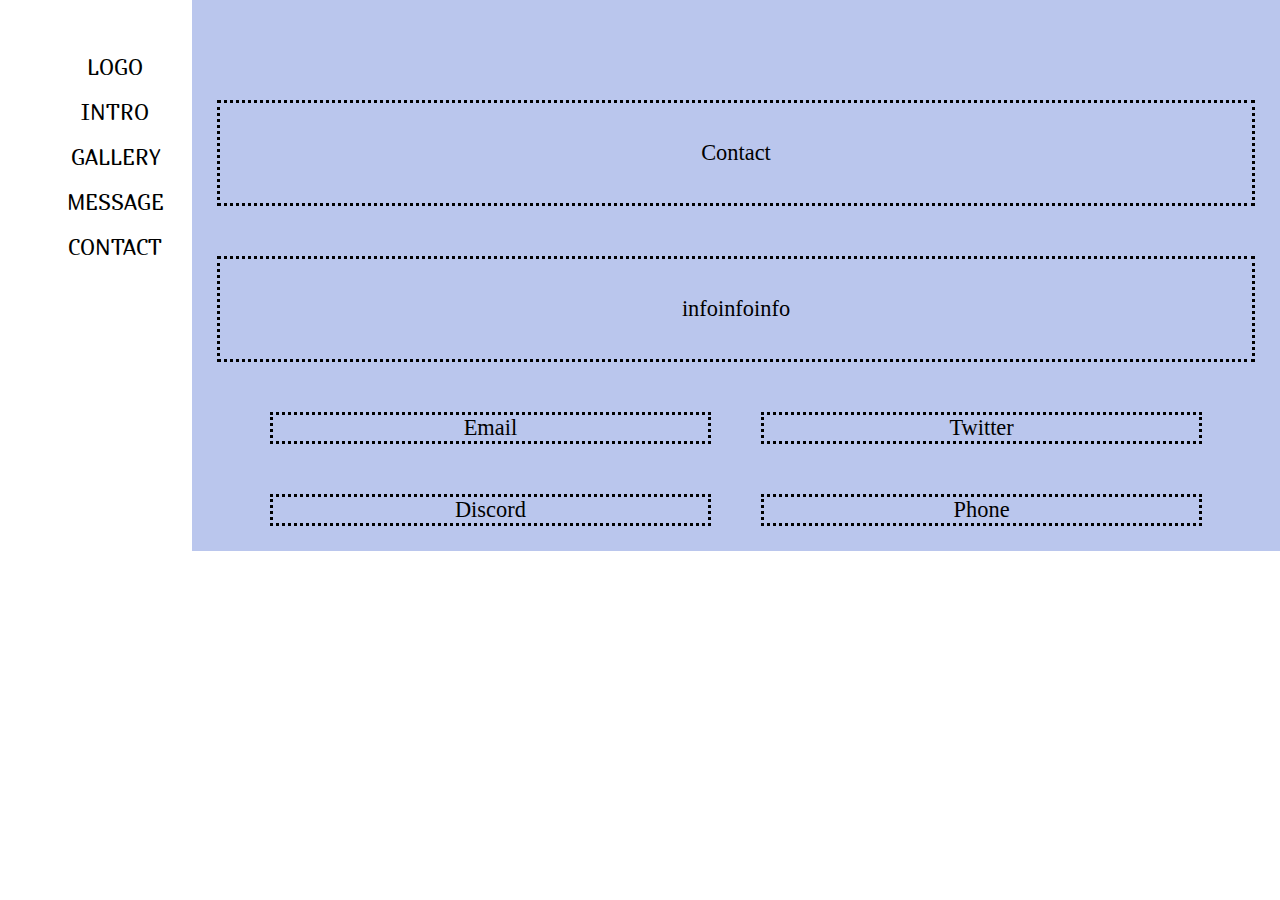
==== portfoliosite/contact.html @ 655b3042 "update" ====
<!DOCTYPE html>

<head>
</head>
	<link rel="stylesheet" href="css/@copy2style.css">
	<link href="https://fonts.googleapis.com/css2?family=Marmelad&family=Ubuntu:wght@300&display=swap" rel="stylesheet">
<body>
	<aside>
		<ul class="list">
			<li class="item" id="idlogo">Logo</li>
			<li class="item">Intro</li>
			<li class="item">Gallery</li>
			<li class="item">Message</li>
			<li class="item">Contact</li>
		</ul>
	</aside>

	<contact>
		<ul class="list">
			<li class="item" id="idcontact">Contact</li>
			<li class="item" id="idinfo">infoinfoinfo</li>
			<li class="item" id="idemail">Email</li>
			<li class="item" id="idtwitter">Twitter</li>
			<li class="item" id="iddiscord">Discord</li>
			<li class="item" id="idphone">Phone</li>
		</ul>
	</contact>
</body>
---- portfoliosite/css/@copy2style.css ----
/*remove list dots*/
ul{
	margin: 0;
 	padding: 0;
	list-style: none;
}

/*grid for structure*/
body {
	margin: 0;
	display:grid;
	grid-template-columns: 15% auto;
	grid-template-rows: 1fr 50px;
	grid-template-areas: "nav cont"
						 "footer footer";
}

/*grid area*/
aside{
	grid-area: nav;
}

int-main{
	grid-area: cont;
}

footer{
	grid-area: footer;
}

gallery{
	grid-area: cont;
}

/*list container - intro*/
int-main .list{
	padding-top: 100px;
	padding-left: 50px;
	padding-right: 50px;
	background-color: rgba(186, 198, 237, 0.5);
	display: flex;
	flex-direction: row-reverse;
	height: 100%;
	justify-content: center;
	align-items: center;
}

aside .list{
	/*background-color: #B4DAEB;*/
	color: #000000;
	/*text-shadow: 2px 2px 4px #000000;*/
	padding-top: 45px;
	padding-bottom: 45px;
	display: flex;
	flex-direction: column;
	height: 100%;
	justify-content: flex-start;

}

footer .list{
	background-color: lightblue;
	display: flex;
	height: 100%;
	justify-content: center;
	align-items: center;
}

/*list container - gallery*/
gallery .list{
/*	background-color: lightpink;
	display: grid;
	grid-template-columns: 1fr 1fr;
	grid-template-rows: repeat(2, 1fr);*/
}

/*list container - contact*/
contact .list{
	background-color: #BAC6ED;
	display:flex;
	height: 100%;
	flex-wrap: wrap;
	/*flex-direction: column;*/
	justify-content: center;
}


/*content definition*/
aside .item{
	padding: 10px 15px;
	text-transform: uppercase;
	text-align: center;
	font-size: 1.3em;
	min-width: 200px;
	font-family: 'Marmelad', sans-serif;
}

int-main .item{
	font-size: 1.3em;
	padding: 20px;
	font-family: 'Ubuntu', sans-serif;
	line-height: 1.5;
}

gallery .item{
	padding: 2em;
	border-radius: .3em;
	box-shadow: 10px 10px 30px rgba(0,0,0,0.1);
	margin-top: 0;
}

contact .item{
	font-size: 1.4em;
	border-style: dotted;
	margin: 25px;
	text-align: center;
}


/*id definition*/


#idlogo{
	/*margin-bottom: 50px;*/
}

#idlogo img{
	width: 100%;
	visibility: hidden;
	/*min-width: 200px;*/
}

#dumbhead{
	margin: 20px;
	display: flex;
	border-style: dotted;
	width: 100%;
	height: 200px;
	text-align: center; 
	align-items: center;
	/*why the width didnt show in exact size?*/
}

#idcontact{
	margin-top: 100px;
	width: 100%;
	height: 100px;
	line-height: 100px;
	/*text-align: center;*/
	vertical-align: middle;
}

#idinfo{
	/*margin-top: 50px;*/
	width: 100%;
	height: 100px;
	line-height: 100px;
	text-align: center;
	vertical-align: middle;
}

#idemail{
	/*margin: 30px;*/
	width: 40%;
	min-width: 300px;
}

#idtwitter{
	width: 40%;
	min-width: 300px;
}

#iddiscord{
	width:40%;
	min-width: 300px;
}

#idphone{
	width: 40%;
	min-width: 300px;
}
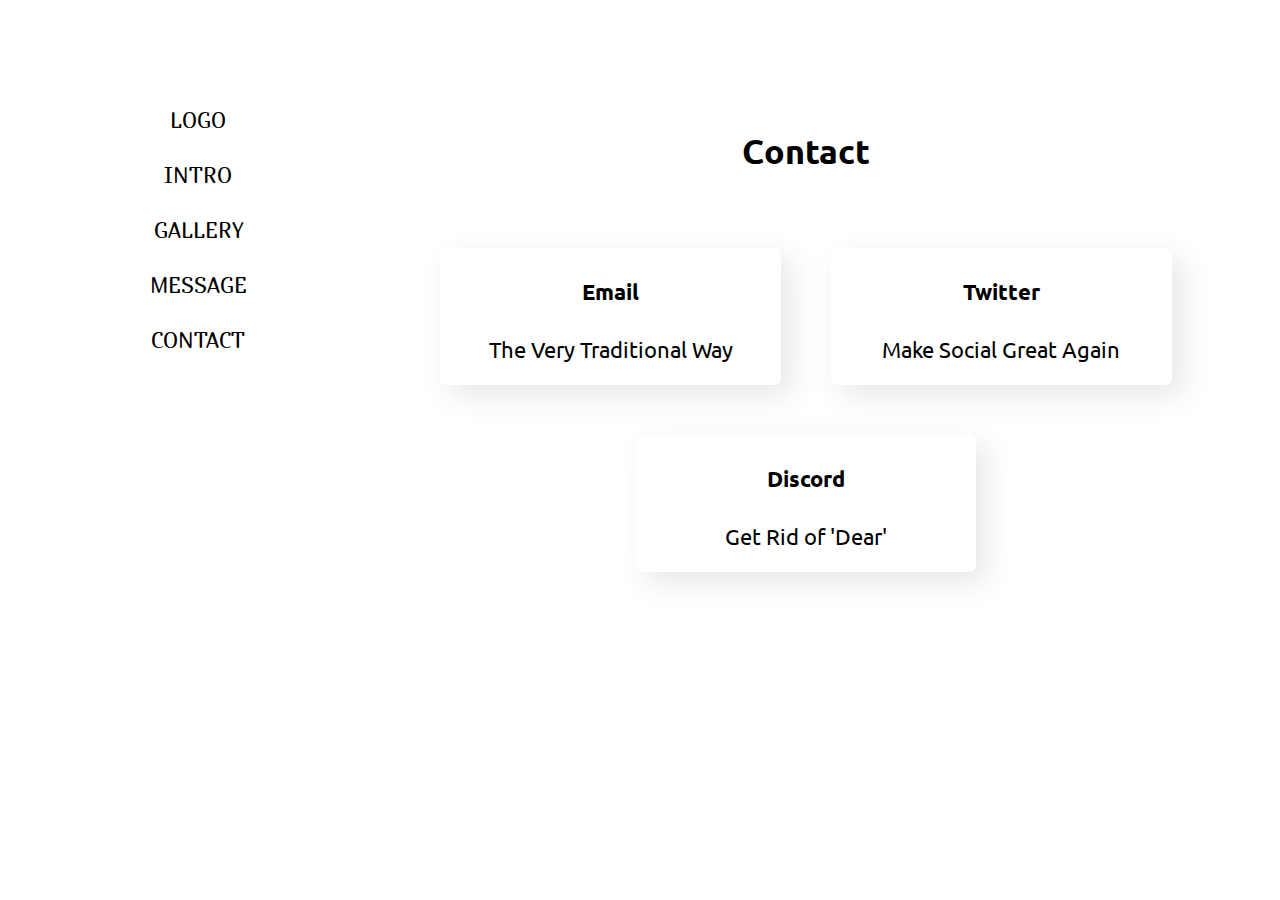
==== commit bcc0401f: "update" ====
--- a/portfoliosite/contact.html
+++ b/portfoliosite/contact.html
@@ -2,27 +2,35 @@
 
 <head>
 </head>
-	<link rel="stylesheet" href="css/@copy2style.css">
+	<link rel="stylesheet" href="css/style.css">
 	<link href="https://fonts.googleapis.com/css2?family=Marmelad&family=Ubuntu:wght@300&display=swap" rel="stylesheet">
+
 <body>
 	<aside>
 		<ul class="list">
-			<li class="item" id="idlogo">Logo</li>
-			<li class="item">Intro</li>
-			<li class="item">Gallery</li>
-			<li class="item">Message</li>
-			<li class="item">Contact</li>
+			<li class="item" id="idlogo"><a href="index.html">Logo</a></li>
+			<li class="item"><a href="introduce.html">Intro</a></li>
+			<li class="item"><a href="gallery.html">Gallery</a></li>
+			<li class="item"><a href="message.html">Message</a></li>
+			<li class="item"><a href="contact.html">Contact</a></li>
 		</ul>
 	</aside>
 
 	<contact>
 		<ul class="list">
-			<li class="item" id="idcontact">Contact</li>
-			<li class="item" id="idinfo">infoinfoinfo</li>
-			<li class="item" id="idemail">Email</li>
-			<li class="item" id="idtwitter">Twitter</li>
-			<li class="item" id="iddiscord">Discord</li>
-			<li class="item" id="idphone">Phone</li>
+			<li class="item" id="idcontact"><h2>Contact</h2></li>
+			<li class="item" id="idemail">
+				<h4>Email</h4>
+				<p>The Very Traditional Way</p>
+			</li>
+			<li class="item" id="idtwitter">
+				<h4>Twitter</h4>
+				<p>Make Social Great Again</p>
+			</li>
+			<li class="item" id="iddiscord">
+				<h4>Discord</h4>
+				<p>Get Rid of 'Dear'</p>
+			</li>
 		</ul>
 	</contact>
 </body>
--- a/portfoliosite/css/style.css
+++ b/portfoliosite/css/style.css
@@ -0,0 +1,216 @@
+/*--remove list dots--*/
+ul{
+	margin: 0;
+ 	padding: 0;
+	list-style: none;
+}
+/*--end--*/
+
+
+/*grid for structure*/
+body {
+	margin: 0;
+	padding: 3em;
+	display: grid;
+	grid-gap: 2em;
+	/*grid-template-columns: repeat(auto-fit, minmax(350px, 1fr));*/
+	grid-template-columns: 300px 1fr;
+}
+
+/*--end--*/
+
+
+/*--list container--*/
+	/*--navigator,common--*/
+aside .list{
+	/*background-color: #B4DAEB;*/
+	color: #000000;
+	padding-top: 45px;
+	padding-bottom: 45px;
+	display: flex;
+	flex-direction: column;
+	height: 100%;
+	width: 100%;
+	justify-content: flex-start;
+}
+
+	/*--intro--*/
+int-main .list{
+	padding-top: 100px;
+	padding-left: 50px;
+	padding-right: 50px;
+	padding-bottom: 100px;
+	background-color: rgba(186, 198, 237, 0.5);
+	display: flex;
+	flex-direction: row-reverse;
+	height: 100%;
+}
+
+	/*--gallery--*/
+gallery .list{
+	display: grid;
+	grid-gap: 1em;
+	grid-template-columns: repeat(2, minmax(350px, 1fr));
+}
+
+
+	/*--footer, common--*/
+footer .list{
+	background-color: lightblue;
+	display: flex;
+	height: 100%;
+	justify-content: center;
+	align-items: center;
+}
+
+	/*--contact--*/
+contact .list{
+	/*background-color: rgba(186, 198, 237, 0.5);*/
+	display:flex;
+	height: 100%;
+	flex-wrap: wrap;
+	justify-content: center;
+}
+/*--end--*/
+
+/*--link style--*/
+
+aside a{
+	color: black;
+	text-decoration: none;
+	padding: 10px 20px;
+	display: inline-block;
+}
+
+aside a:hover{
+	background-color: #B3EED5;
+	color: white;
+	transition-delay: .1s;
+	transition-duration: .5s;
+}
+
+/*content definition*/
+aside .item{
+	padding: 5px 15px;
+	text-transform: uppercase;
+	text-align: center;
+	font-size: 1.3em;
+	/*min-width: 200px;*/
+	font-family: 'Marmelad', sans-serif;
+}
+
+int-main .item{
+	font-size: 1.3em;
+	padding: 20px;
+	font-family: 'Ubuntu', sans-serif;
+	line-height: 1.5;
+}
+
+gallery .item{
+	padding: 2em;
+	border-radius: .3em;
+	box-shadow: 10px 10px 30px rgba(0,0,0,0.1);
+	margin-top: 0;
+	display: flex;
+	justify-content: center;
+	align-items: center;
+	font-family: 'Ubuntu', sans-serif;
+	line-height: 1.5;
+}
+
+contact .item{
+	font-family: 'Ubuntu', sans-serif;
+	font-size: 1.4em;
+	text-align: center;
+	margin: 25px;
+	border-radius: .3em;
+	box-shadow: 10px 10px 30px rgba(0,0,0,0.1);
+}
+
+gallery .item img, gallery .item iframe{
+	width: 100%;
+	max-width: 400px;	
+}
+
+/*--end--*/
+
+/*id definition*/
+
+#idlogo img{
+	width: 70%;
+	max-width: 300px;
+	margin-bottom: 30px;
+}
+
+#dumbhead{
+	margin: 20px;
+	display: flex;
+	border-style: dotted;
+	width: 100%;
+	max-width: 300px;
+	height: 200px;
+	text-align: center; 
+	align-items: center;
+}
+
+#idcontact{
+	margin-top: 50px;
+	width: 100%;
+	height: 100px;
+	line-height: 50px;
+	vertical-align: middle;
+	border-radius: .3em;
+	box-shadow: 0px 0px;
+}
+
+#idemail{
+	width: 40%;
+	min-width: 300px;
+}
+
+#idemail:hover, #idtwitter:hover, #iddiscord:hover {
+	background-color: #BAC6ED;
+	color: white;
+	transition-delay: .1s;
+	transition-duration: .5s;
+}
+
+#idtwitter{
+	width: 40%;
+	min-width: 300px;
+}
+
+#iddiscord{
+	width:40%;
+	min-width: 300px;
+}
+
+@media (max-width: 1125px){
+	body {
+		grid-template-columns: 1fr;
+		grid-template-rows: repeat(); 
+	}
+
+	aside .list{
+		/*background-color: green;*/
+	}
+}
+
+	/*--breaking point--*/
+@media (max-width: 800px) {
+	int-main .list{
+		padding-top: 20px;
+		padding-bottom: 30px;
+		flex-direction: column;
+		align-items: center;
+		font-size: .8em;
+
+	}
+	#gpara{
+		display: none;
+	}
+
+	gallery .list{
+		display: flex;
+		flex-direction: column;
+}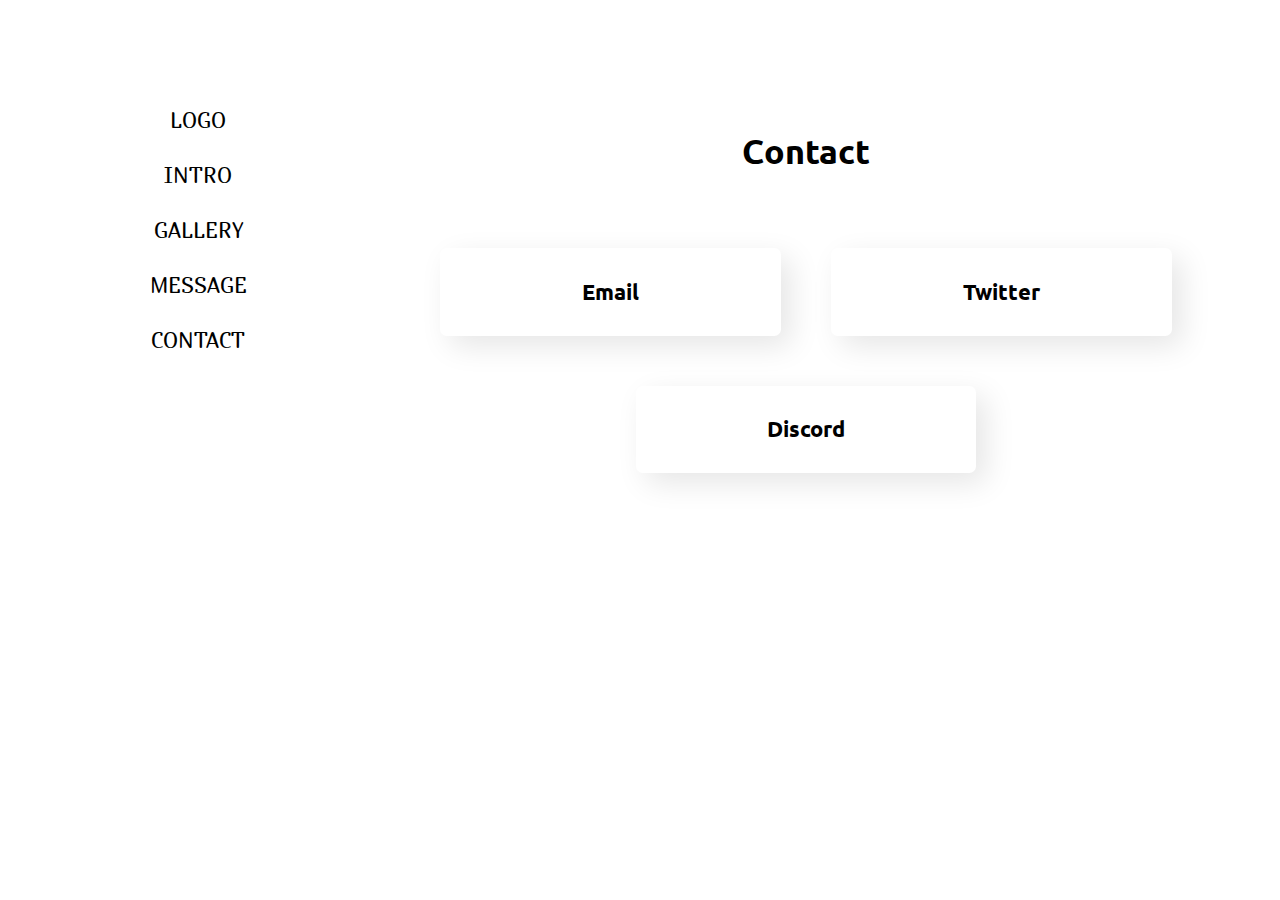
==== commit 38631f26: "update" ====
--- a/portfoliosite/contact.html
+++ b/portfoliosite/contact.html
@@ -21,15 +21,15 @@
 			<li class="item" id="idcontact"><h2>Contact</h2></li>
 			<li class="item" id="idemail">
 				<h4>Email</h4>
-				<p>The Very Traditional Way</p>
+				<p></p>
 			</li>
 			<li class="item" id="idtwitter">
 				<h4>Twitter</h4>
-				<p>Make Social Great Again</p>
+				<p></p>
 			</li>
 			<li class="item" id="iddiscord">
 				<h4>Discord</h4>
-				<p>Get Rid of 'Dear'</p>
+				<p></p>
 			</li>
 		</ul>
 	</contact>
--- a/portfoliosite/css/style.css
+++ b/portfoliosite/css/style.css
@@ -40,7 +40,7 @@
 	padding-left: 50px;
 	padding-right: 50px;
 	padding-bottom: 100px;
-	background-color: rgba(186, 198, 237, 0.5);
+	/*background-color: rgba(186, 198, 237, 0.5);*/
 	display: flex;
 	flex-direction: row-reverse;
 	height: 100%;
@@ -145,12 +145,14 @@
 #dumbhead{
 	margin: 20px;
 	display: flex;
-	border-style: dotted;
+	/*border-style: dotted;*/
 	width: 100%;
 	max-width: 300px;
 	height: 200px;
 	text-align: center; 
 	align-items: center;
+	border-radius: .3em;
+	box-shadow: 10px 10px 30px rgba(0,0,0,0.1);
 }
 
 #idcontact{
@@ -168,12 +170,26 @@
 	min-width: 300px;
 }
 
-#idemail:hover, #idtwitter:hover, #iddiscord:hover {
-	background-color: #BAC6ED;
-	color: white;
-	transition-delay: .1s;
-	transition-duration: .5s;
-}
+#idemail:hover{
+	background-color: #D93025;
+	color: white;
+	transition-delay: .1s;
+	transition-duration: .5s;
+}
+
+ #idtwitter:hover{
+ 	background-color: #1A91DA;
+	color: white;
+	transition-delay: .1s;
+	transition-duration: .5s;
+ }
+
+ #iddiscord:hover{
+ 	background-color: #7289DA;
+	color: white;
+	transition-delay: .1s;
+	transition-duration: .5s;
+ }
 
 #idtwitter{
 	width: 40%;
